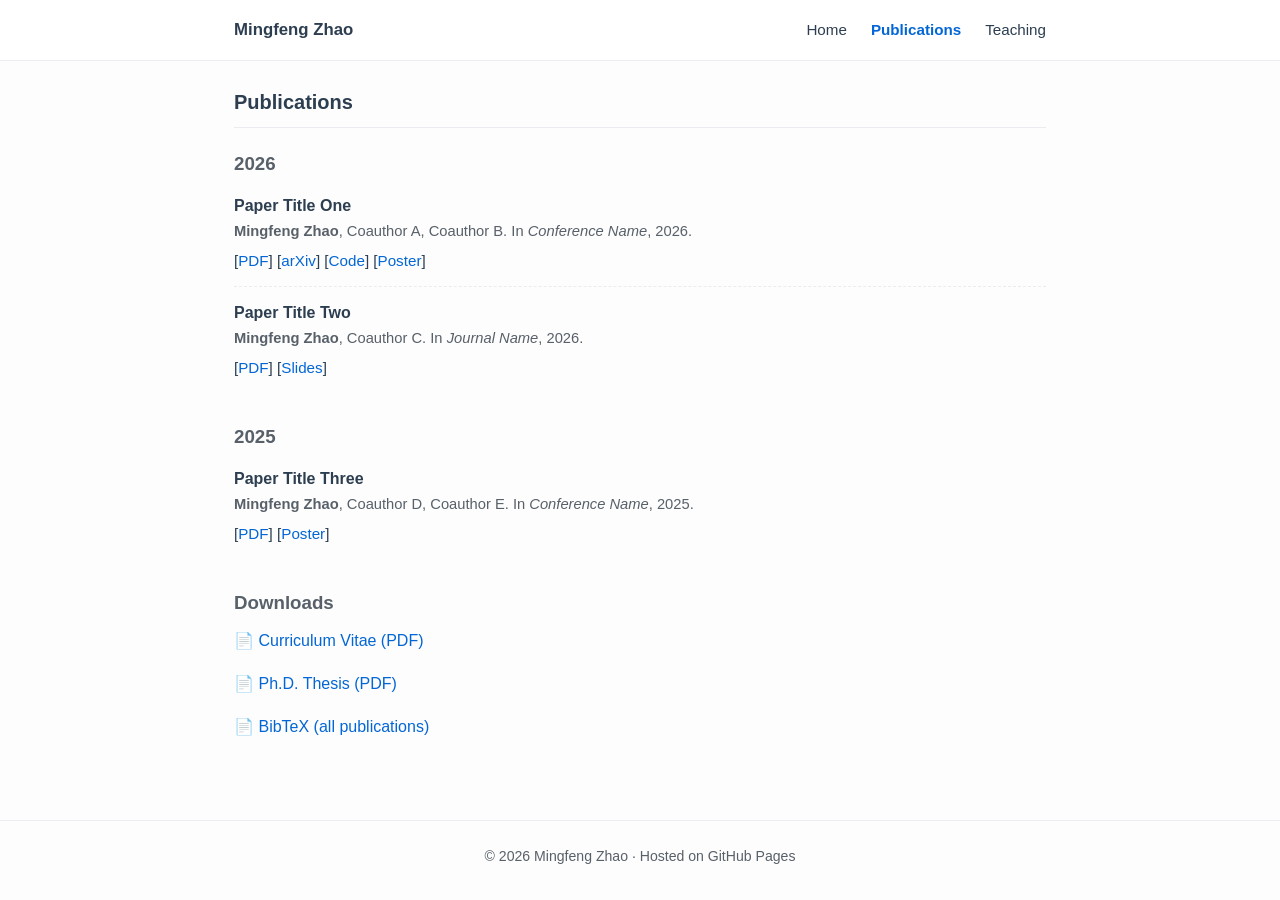
==== publication.html @ 7c4f512e "Add files via upload" ====
<!DOCTYPE html>
<html lang="en">
<head>
<meta charset="UTF-8">
<meta name="viewport" content="width=device-width, initial-scale=1">
<title>Publications · Mingfeng Zhao</title>
<link rel="stylesheet" href="style.css">
</head>
<body>

<nav>
  <div class="container">
    <span class="brand">Mingfeng Zhao</span>
    <ul>
      <li><a href="index.html">Home</a></li>
      <li><a href="publication.html" class="active">Publications</a></li>
      <li><a href="teaching.html">Teaching</a></li>
    </ul>
  </div>
</nav>

<div class="container">

  <section>
    <h2>Publications</h2>

    <!-- ====== 2026 ====== -->
    <h3 style="margin-top:20px;color:#586069;">2026</h3>
    <ul class="item-list">
      <li>
        <div class="title">Paper Title One</div>
        <div class="meta"><strong>Mingfeng Zhao</strong>, Coauthor A, Coauthor B. In <em>Conference Name</em>, 2026.</div>
        <div class="desc">
          [<a href="files/paper1.pdf">PDF</a>]
          [<a href="https://arxiv.org/">arXiv</a>]
          [<a href="https://github.com/mingfeng87">Code</a>]
          [<a href="files/paper1-poster.pdf">Poster</a>]
        </div>
      </li>
      <li>
        <div class="title">Paper Title Two</div>
        <div class="meta"><strong>Mingfeng Zhao</strong>, Coauthor C. In <em>Journal Name</em>, 2026.</div>
        <div class="desc">
          [<a href="files/paper2.pdf">PDF</a>]
          [<a href="files/paper2-slides.pdf">Slides</a>]
        </div>
      </li>
    </ul>

    <!-- ====== 2025 ====== -->
    <h3 style="margin-top:28px;color:#586069;">2025</h3>
    <ul class="item-list">
      <li>
        <div class="title">Paper Title Three</div>
        <div class="meta"><strong>Mingfeng Zhao</strong>, Coauthor D, Coauthor E. In <em>Conference Name</em>, 2025.</div>
        <div class="desc">
          [<a href="files/paper3.pdf">PDF</a>]
          [<a href="files/paper3-poster.pdf">Poster</a>]
        </div>
      </li>
    </ul>

    <!-- ====== 所有文件下载 ====== -->
    <h3 style="margin-top:28px;color:#586069;">Downloads</h3>
    <ul class="file-list">
      <li><a href="files/CV.pdf">Curriculum Vitae (PDF)</a></li>
      <li><a href="files/thesis.pdf">Ph.D. Thesis (PDF)</a></li>
      <li><a href="files/bibtex.txt">BibTeX (all publications)</a></li>
    </ul>

  </section>

</div>

<footer>
  © 2026 Mingfeng Zhao · Hosted on GitHub Pages
</footer>

</body>
</html>
---- style.css ----
* { box-sizing: border-box; margin: 0; padding: 0; }

body {
  font-family: -apple-system, "Segoe UI", "Helvetica Neue", "PingFang SC", Arial, sans-serif;
  line-height: 1.7;
  color: #2c3e50;
  background: #fdfdfd;
}

a { color: #0366d6; text-decoration: none; }
a:hover { text-decoration: underline; }

.container {
  max-width: 860px;
  margin: 0 auto;
  padding: 0 24px;
}

/* 导航 */
nav {
  border-bottom: 1px solid #eaecef;
  background: #fff;
  position: sticky;
  top: 0;
  z-index: 10;
}
nav .container {
  display: flex;
  align-items: center;
  justify-content: space-between;
  height: 60px;
}
nav .brand { font-weight: 600; font-size: 1.05em; }
nav ul { list-style: none; display: flex; gap: 24px; }
nav ul a { color: #2c3e50; font-size: 0.95em; }
nav ul a.active { color: #0366d6; font-weight: 600; }

/* 头部 */
header.profile {
  padding: 56px 0 32px;
  display: flex;
  gap: 32px;
  align-items: center;
  flex-wrap: wrap;
}
header.profile img {
  width: 160px;
  height: 160px;
  border-radius: 50%;
  object-fit: cover;
  border: 3px solid #eaecef;
}
header.profile .info h1 { font-size: 1.9em; margin-bottom: 6px; }
header.profile .info p { color: #586069; margin-bottom: 4px; }
header.profile .links { margin-top: 12px; display: flex; gap: 16px; flex-wrap: wrap; }
header.profile .links a { font-size: 0.92em; }

/* 区块 */
section { padding: 24px 0; }
section h2 {
  font-size: 1.25em;
  border-bottom: 1px solid #eaecef;
  padding-bottom: 8px;
  margin-bottom: 18px;
}

/* 列表 */
ul.item-list { list-style: none; }
ul.item-list li {
  padding: 12px 0;
  border-bottom: 1px dashed #eaecef;
}
ul.item-list li:last-child { border-bottom: none; }
ul.item-list .title { font-weight: 600; }
ul.item-list .meta { color: #586069; font-size: 0.92em; }
ul.item-list .desc { font-size: 0.95em; margin-top: 4px; }

/* 文件下载 */
.file-list { list-style: none; }
.file-list li { padding: 8px 0; }
.file-list li::before { content: "📄 "; }

/* 页脚 */
footer {
  margin-top: 48px;
  padding: 24px 0;
  border-top: 1px solid #eaecef;
  text-align: center;
  font-size: 0.88em;
  color: #586069;
}

@media (max-width: 600px) {
  header.profile { justify-content: center; text-align: center; }
  header.profile .links { justify-content: center; }
  nav ul { gap: 14px; }
  nav ul a { font-size: 0.88em; }
}
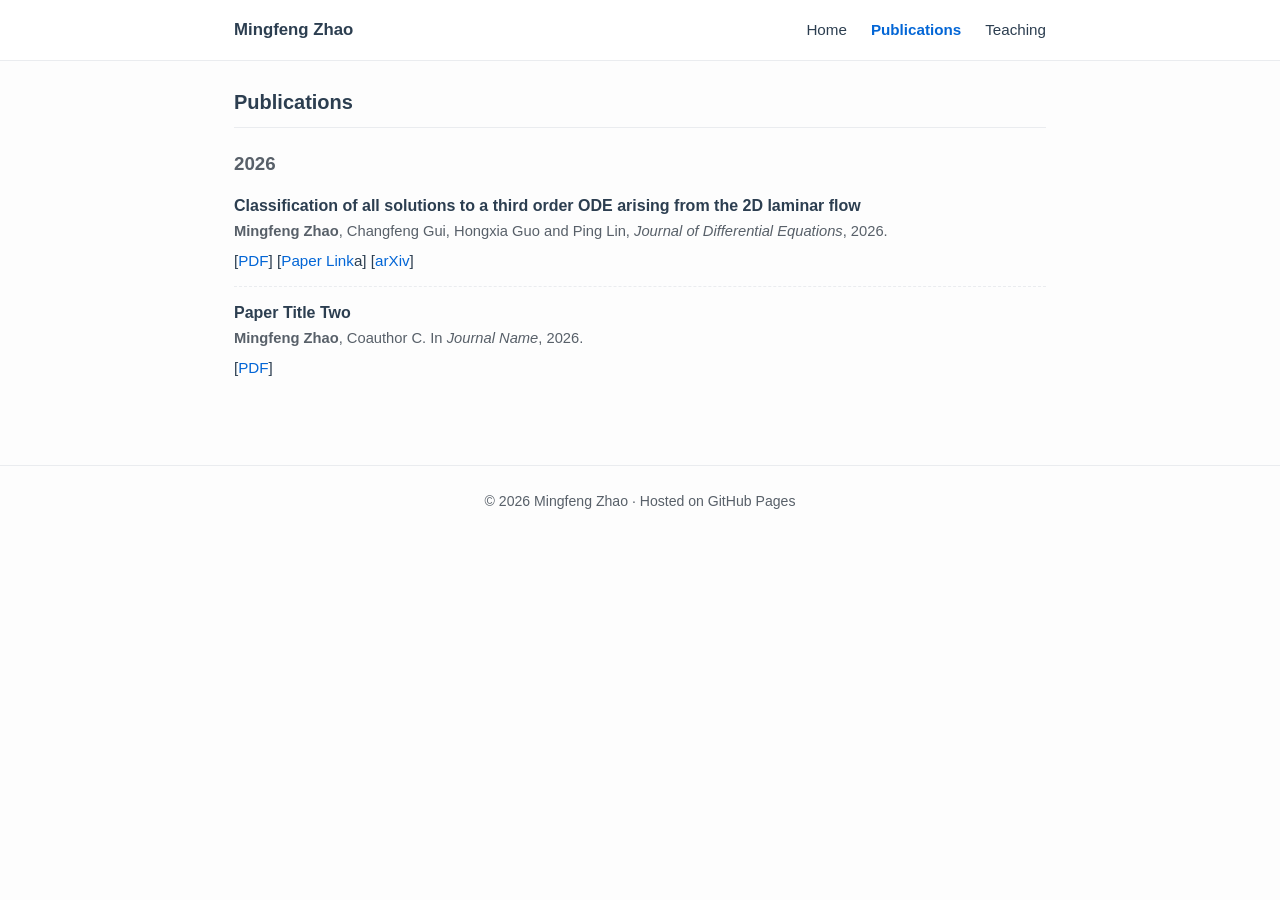
==== commit dd945082: "Revise 2026 publication entry Updated publication details for 2026, including new paper title and li" ====
--- a/publication.html
+++ b/publication.html
@@ -28,13 +28,12 @@
     <h3 style="margin-top:20px;color:#586069;">2026</h3>
     <ul class="item-list">
       <li>
-        <div class="title">Paper Title One</div>
-        <div class="meta"><strong>Mingfeng Zhao</strong>, Coauthor A, Coauthor B. In <em>Conference Name</em>, 2026.</div>
+        <div class="title">Classification of all solutions to a third order ODE arising from the 2D laminar flow</div>
+        <div class="meta"><strong>Mingfeng Zhao</strong>, Changfeng Gui, Hongxia Guo and Ping Lin, <em>Journal of Differential Equations</em>, 2026.</div>
         <div class="desc">
-          [<a href="files/paper1.pdf">PDF</a>]
-          [<a href="https://arxiv.org/">arXiv</a>]
-          [<a href="https://github.com/mingfeng87">Code</a>]
-          [<a href="files/paper1-poster.pdf">Poster</a>]
+          [<a href="files/[2026]Zhao-Gui-Guo-Lin.pdf">PDF</a>]
+          [<a href="https://www.sciencedirect.com/science/article/abs/pii/S0022039626006327">Paper Link</a>a]
+          [<a href="https://arxiv.org/abs/1804.05887">arXiv</a>]
         </div>
       </li>
       <li>
@@ -42,31 +41,10 @@
         <div class="meta"><strong>Mingfeng Zhao</strong>, Coauthor C. In <em>Journal Name</em>, 2026.</div>
         <div class="desc">
           [<a href="files/paper2.pdf">PDF</a>]
-          [<a href="files/paper2-slides.pdf">Slides</a>]
         </div>
       </li>
     </ul>
 
-    <!-- ====== 2025 ====== -->
-    <h3 style="margin-top:28px;color:#586069;">2025</h3>
-    <ul class="item-list">
-      <li>
-        <div class="title">Paper Title Three</div>
-        <div class="meta"><strong>Mingfeng Zhao</strong>, Coauthor D, Coauthor E. In <em>Conference Name</em>, 2025.</div>
-        <div class="desc">
-          [<a href="files/paper3.pdf">PDF</a>]
-          [<a href="files/paper3-poster.pdf">Poster</a>]
-        </div>
-      </li>
-    </ul>
-
-    <!-- ====== 所有文件下载 ====== -->
-    <h3 style="margin-top:28px;color:#586069;">Downloads</h3>
-    <ul class="file-list">
-      <li><a href="files/CV.pdf">Curriculum Vitae (PDF)</a></li>
-      <li><a href="files/thesis.pdf">Ph.D. Thesis (PDF)</a></li>
-      <li><a href="files/bibtex.txt">BibTeX (all publications)</a></li>
-    </ul>
 
   </section>
 
@@ -77,4 +55,4 @@
 </footer>
 
 </body>
-</html>+</html>
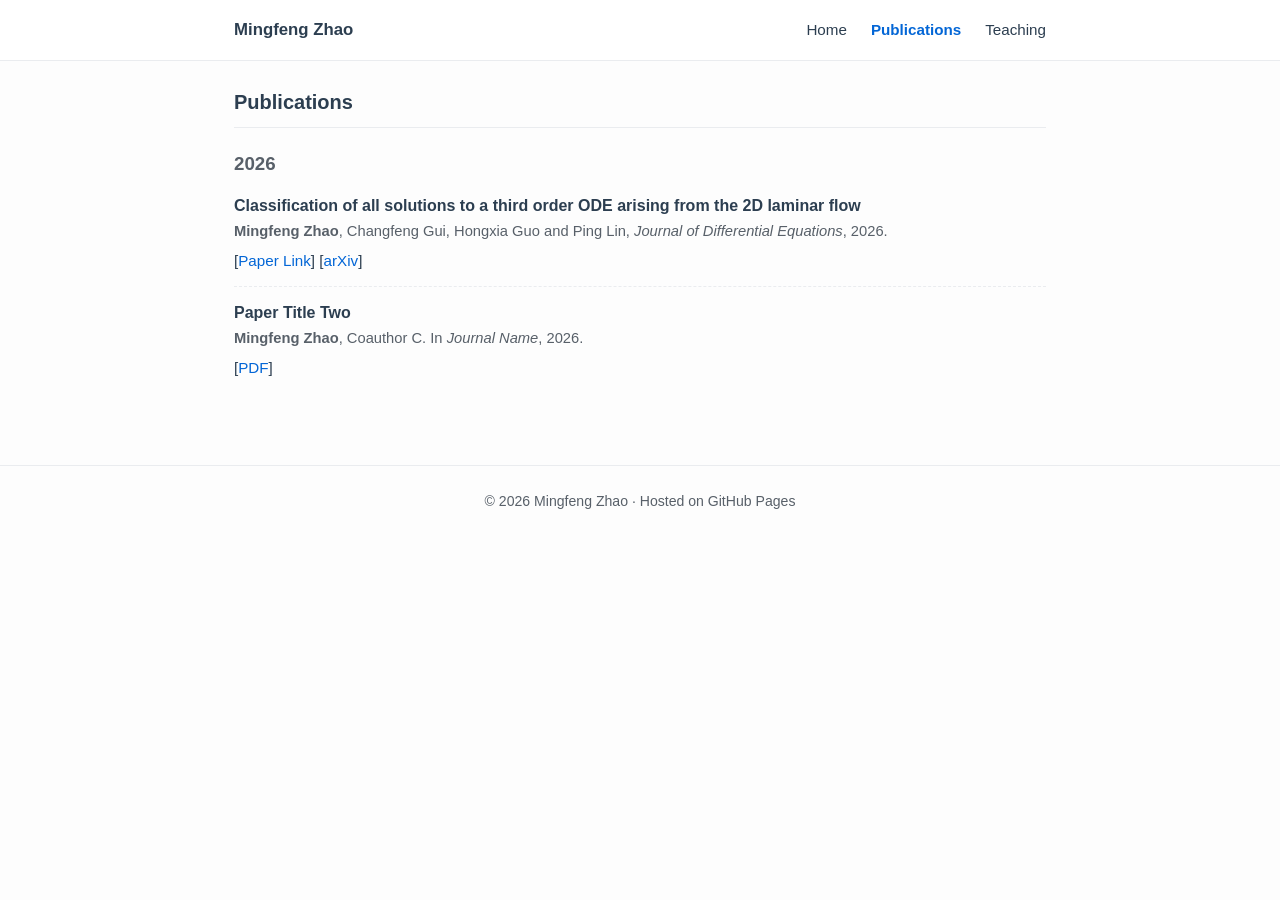
==== commit be0f980a: "Update publication entry by removing PDF link Removed PDF link from publication entry." ====
--- a/publication.html
+++ b/publication.html
@@ -31,8 +31,7 @@
         <div class="title">Classification of all solutions to a third order ODE arising from the 2D laminar flow</div>
         <div class="meta"><strong>Mingfeng Zhao</strong>, Changfeng Gui, Hongxia Guo and Ping Lin, <em>Journal of Differential Equations</em>, 2026.</div>
         <div class="desc">
-          [<a href="files/[2026]Zhao-Gui-Guo-Lin.pdf">PDF</a>]
-          [<a href="https://www.sciencedirect.com/science/article/abs/pii/S0022039626006327">Paper Link</a>a]
+          [<a href="https://www.sciencedirect.com/science/article/abs/pii/S0022039626006327">Paper Link</a>]
           [<a href="https://arxiv.org/abs/1804.05887">arXiv</a>]
         </div>
       </li>
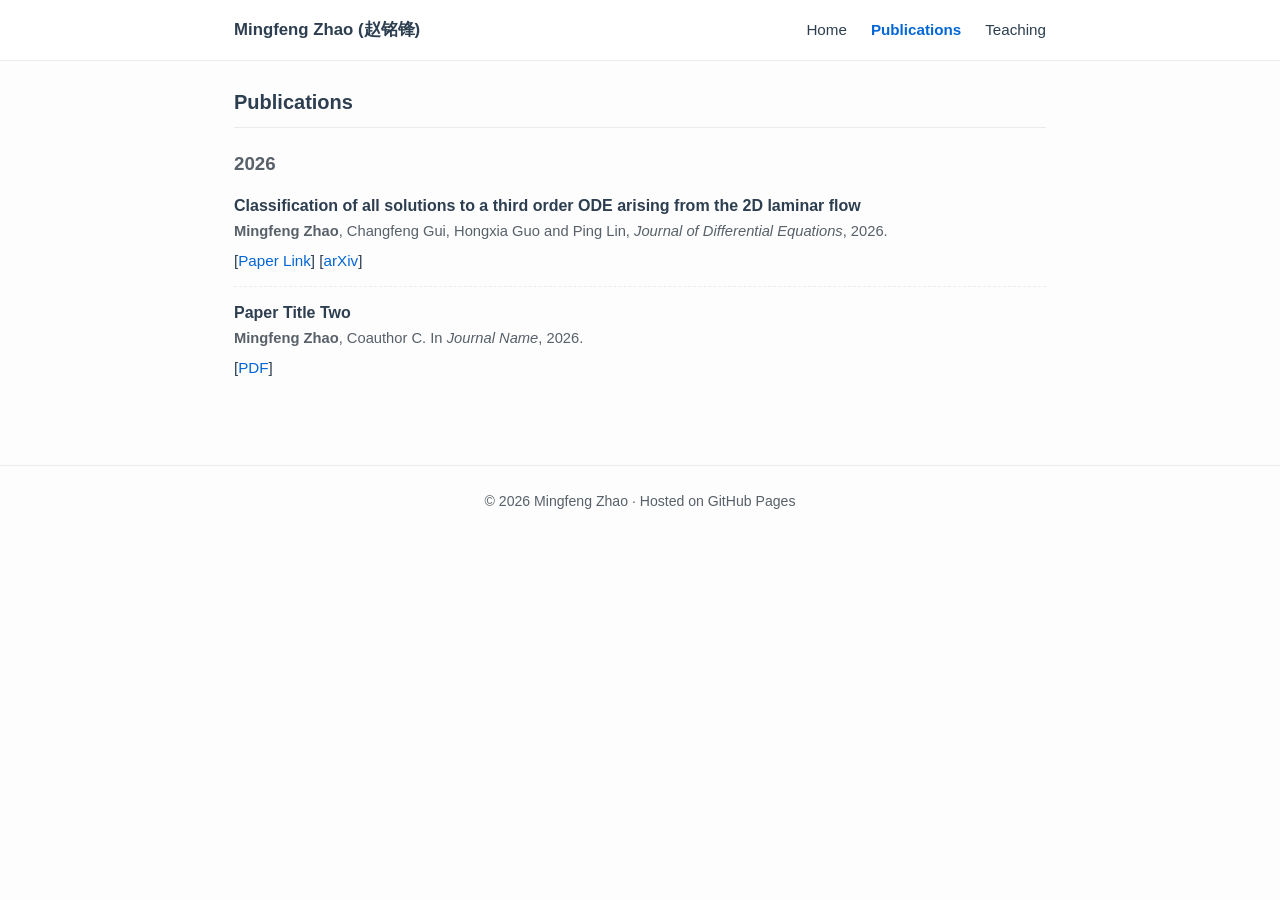
==== commit 3dc846d1: "Update brand name to include Chinese characters" ====
--- a/publication.html
+++ b/publication.html
@@ -10,7 +10,7 @@
 
 <nav>
   <div class="container">
-    <span class="brand">Mingfeng Zhao</span>
+    <span class="brand">Mingfeng Zhao (赵铭锋)</span>
     <ul>
       <li><a href="index.html">Home</a></li>
       <li><a href="publication.html" class="active">Publications</a></li>
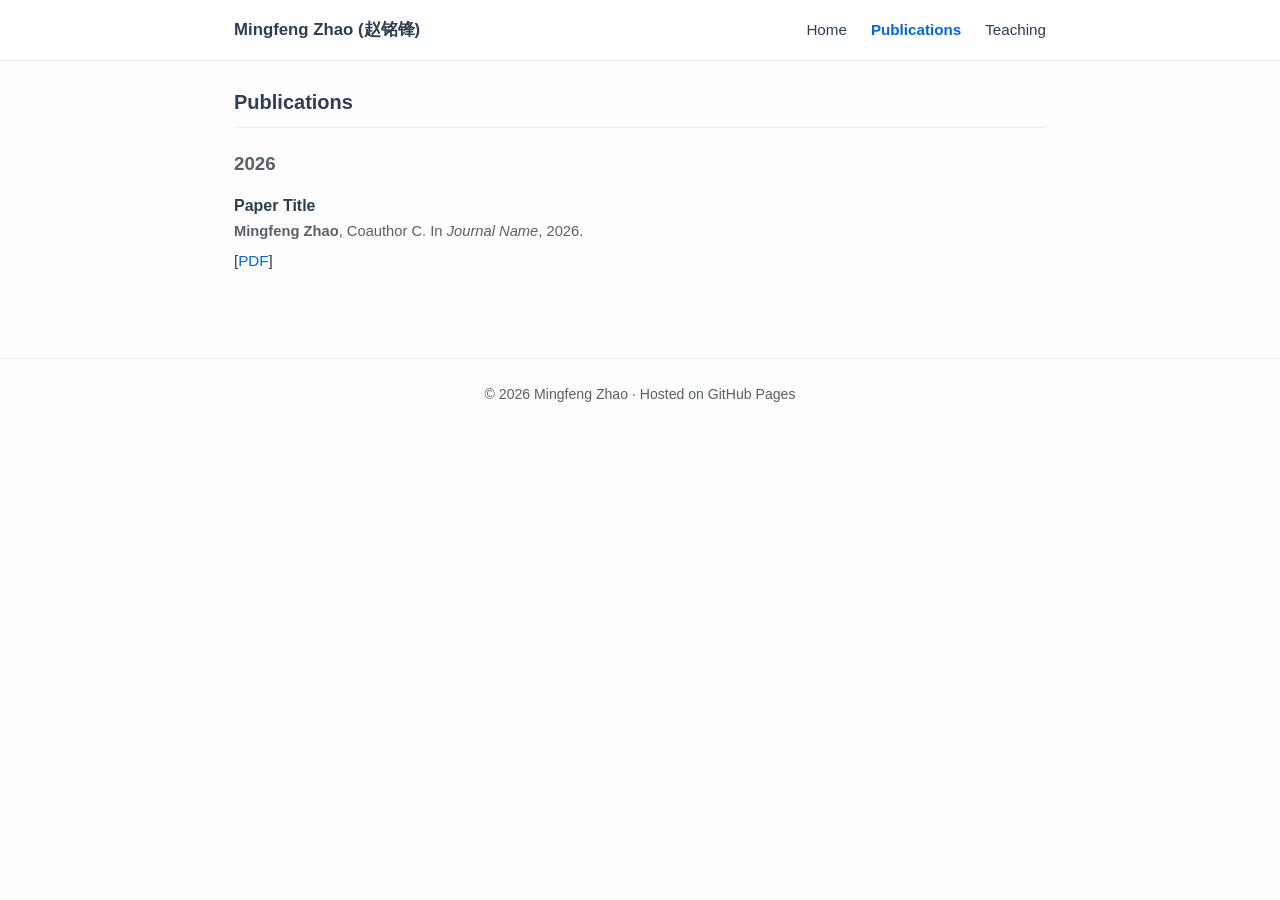
==== commit 0e382e3a: "Update publication entries for 2026 Removed a paper entry and updated another paper's title." ====
--- a/publication.html
+++ b/publication.html
@@ -27,19 +27,12 @@
     <!-- ====== 2026 ====== -->
     <h3 style="margin-top:20px;color:#586069;">2026</h3>
     <ul class="item-list">
+      
       <li>
-        <div class="title">Classification of all solutions to a third order ODE arising from the 2D laminar flow</div>
-        <div class="meta"><strong>Mingfeng Zhao</strong>, Changfeng Gui, Hongxia Guo and Ping Lin, <em>Journal of Differential Equations</em>, 2026.</div>
-        <div class="desc">
-          [<a href="https://www.sciencedirect.com/science/article/abs/pii/S0022039626006327">Paper Link</a>]
-          [<a href="https://arxiv.org/abs/1804.05887">arXiv</a>]
-        </div>
-      </li>
-      <li>
-        <div class="title">Paper Title Two</div>
+        <div class="title">Paper Title</div>
         <div class="meta"><strong>Mingfeng Zhao</strong>, Coauthor C. In <em>Journal Name</em>, 2026.</div>
         <div class="desc">
-          [<a href="files/paper2.pdf">PDF</a>]
+          [<a href="files/paper2.pdf" target="_blank" rel="noopener noreferrer">PDF</a>]
         </div>
       </li>
     </ul>
